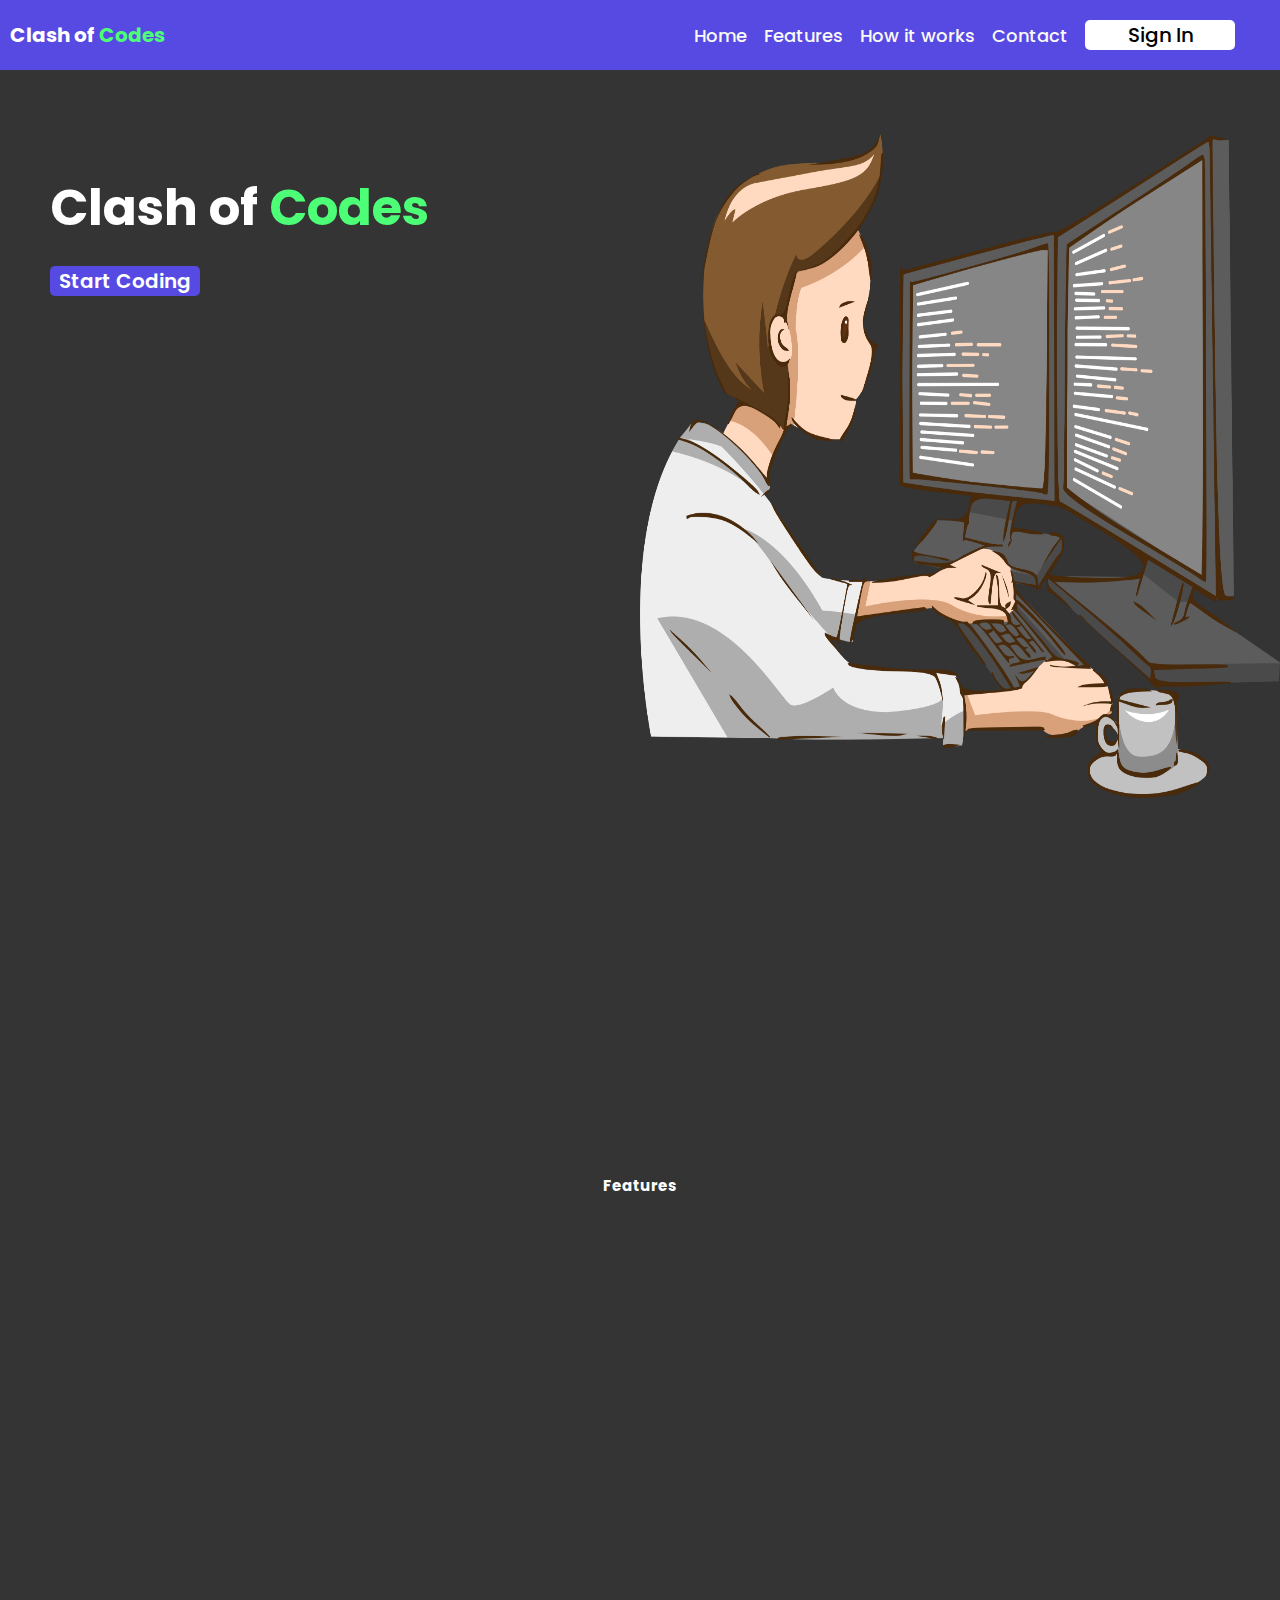
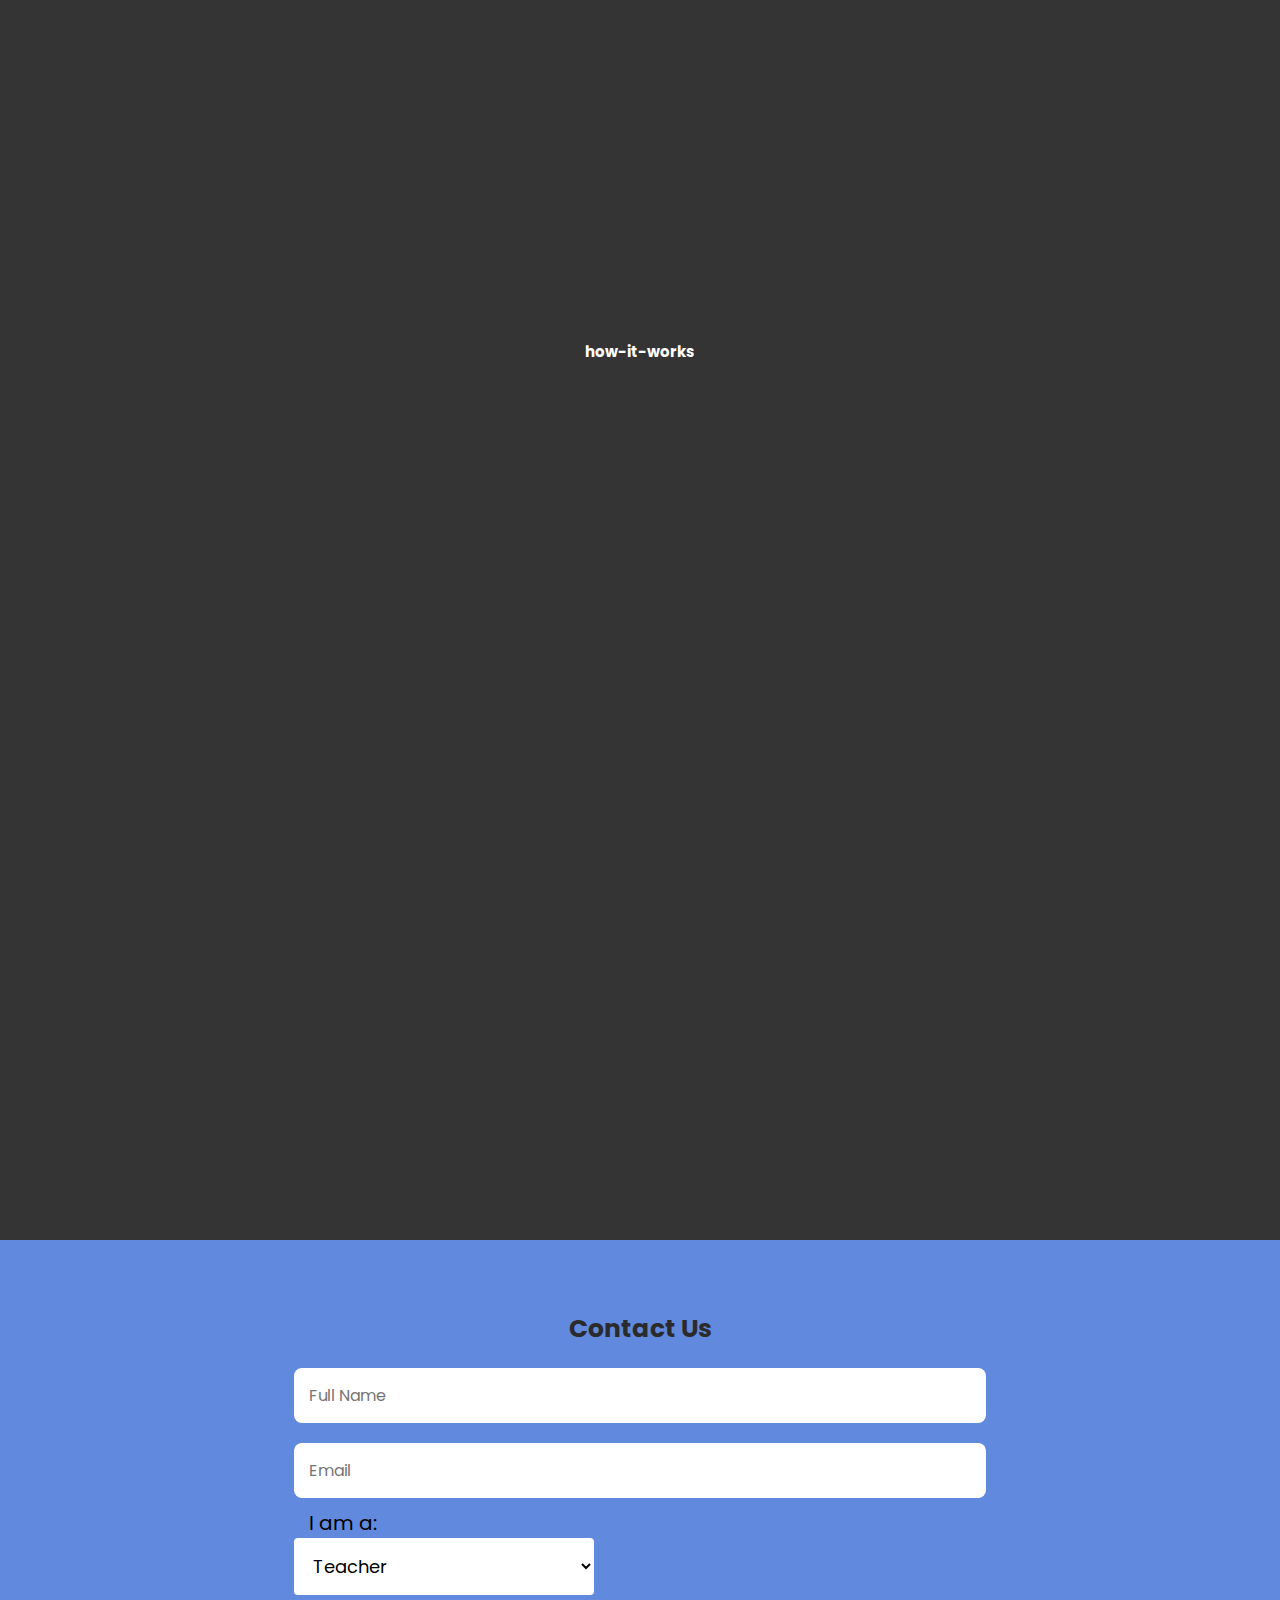
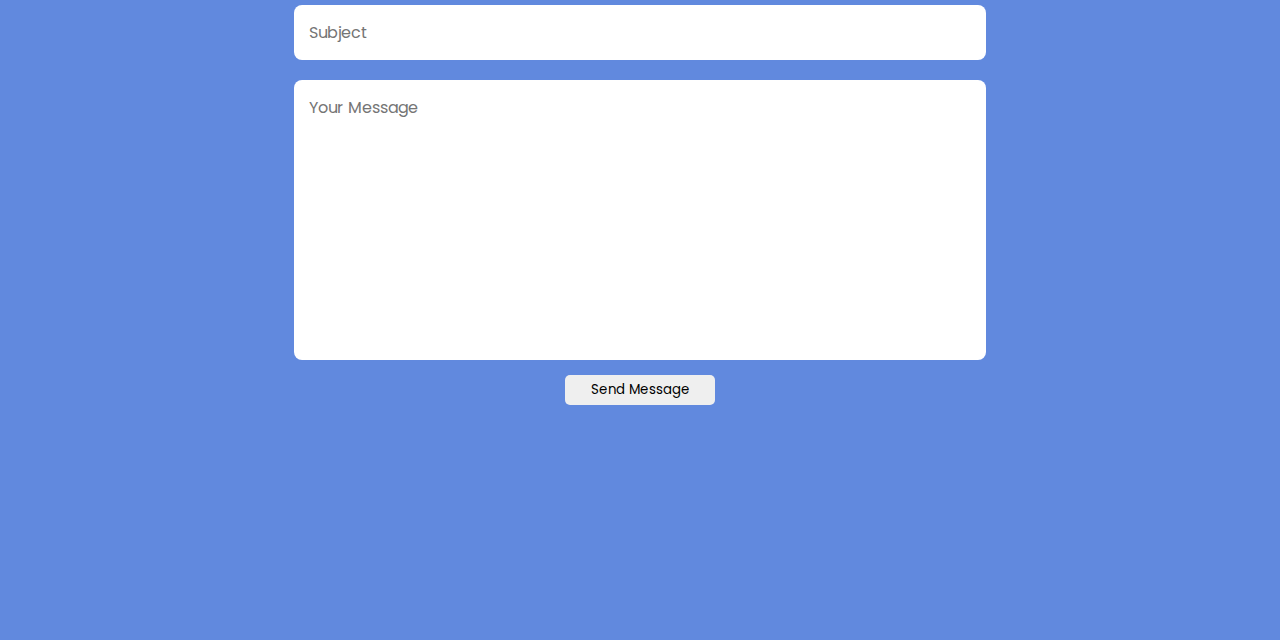
==== index.html @ 4980e511 "First commit" ====
<!DOCTYPE html>
<html lang="en">
  <head>
    <meta charset="UTF-8" />
    <meta http-equiv="X-UA-Compatible" content="IE=edge" />
    <meta name="viewport" content="width=device-width, initial-scale=1.0" />
    <title>Title</title>
    <link rel="stylesheet" href="style.css" />
    <link
      href="https://unpkg.com/boxicons@2.1.4/css/boxicons.min.css"
      rel="stylesheet"
    />
    <script src="script.js" charset="utf-8" defer></script>
  </head>

  <body>
    <div id="main">
      <div class="header">
        <div class="logo">
          <h1>Clash of <span>Codes</span></h1>
        </div>

        <input type="checkbox" id="checkbox-menu" />
        <label for="checkbox-menu" class="icons">
          <i class="bx bx-menu" id="menu-icon"></i>
          <i class="bx bx-x" id="close-icon"></i>
        </label>

        <div class="navlinks">
          <li><a href="#">Home</a></li>
          <li><a href="#features">Features</a></li>
          <li><a href="#how-it-works">How it works</a></li>
          <li><a href="#contact">Contact</a></li>
          <!-- <li><a href="#">About</a></li> -->
          <button class="btn signin">Sign In</button>
        </div>
      </div>

      <div class="home" id="home">
        <div class="home-left">
          <h1 class="home-coc">Clash of <span>Codes</span></h1>
          <button class="contest btn">Start Coding</button>
        </div>
        <div class="home-right">
          <img src="static/image01.png" alt="" />
        </div>
      </div>

      <div class="features" id="features">
        <h2>Features</h2>

      

        <video id="coc-video" autoplay loop>
            <source src="static/coc.mp4" type="video/mp4">
        </video>

      </div>

      <div class="how-it-works" id="how-it-works">
        <h2>how-it-works</h2>
      </div>

      <div class="contact" id="contact">
        <h2 class="heading">Contact <span>Us</span></h2>

        <form action="https://formspree.io/f/moqgjyyo"
        method="POST">
          <div class="input-box">
            <input type="text" name="Full Name" placeholder="Full Name" id="input_name" required/>
            <input type="email" name="Email" placeholder="Email" id="input_email" required/>
          </div>

          <div class="input-box">
            <label for="i-am-a">I am a:</label>

            <select name="i-am-a" id="i-am-a">
              <!-- <option value="none">Choose</option> -->
              <option value="teacher">Teacher</option>
              <option value="student">Student</option>
              <option value="institue">Institue</option>
            </select>

            <input type="text" name="subject" placeholder="Subject" id="input_sub"/>
          </div>
          <textarea
            name="message"
            id="input_msg"
            cols="30"
            rows="10"
            placeholder="Your Message"
          ></textarea>
          <input type="submit" value="Send Message" class="btn" />
        </form>
      </div>
    </div>
  </body>
</html>
---- style.css ----
@import url('https://fonts.googleapis.com/css2?family=Outfit:wght@400;700&family=Poppins:ital,wght@0,500;0,800;1,400&display=swap');
* {
  margin: 0;
  padding: 0;
  box-sizing: border-box;
  font-family: "Poppins", sans-serif;
  text-decoration: none;
  border: none;
  outline: none;
  scroll-behavior: smooth
}

:root {
  --bg-clor: #f9f9f9;
  --majorelle-blue: #574ae2ff;
  --royal-blue-traditional: #222a68ff;
  --ultra-violet: #654597ff;
  --lavender-floral: #ab81cdff;
  --mauve: #e2adf2ff;
  --dark-bg1: #343434;
}

html {
  font-size: 62.5%
}

html,
body {
  width: 100%;
  height: 100%;
  background-color: #343434;
  position: relative
}

#main {
  width: 100%;
  height: 100%
}

li,
a {
  text-decoration: none;
  color: #000;
  list-style: none
}

.header {
  display: flex;
  justify-content: space-between;
  align-items: center;
  width: 100%;
  height: 70px;
  background-color: var(--majorelle-blue);
  padding-left: 1rem;
  padding-right: 1rem;
  color: #f9f9f9;
  position: fixed;
  top: 0;
  z-index: 100
}

.navlinks {
  display: flex;
  align-items: center;
  gap: 1.7rem;
  font-size: 1.8rem
}

.navlinks li a {
  color: #f9f9f9;
  font-weight: 500;
  border-bottom: 2px solid transparent
}

.navlinks li a:hover,
a:active {
  text-shadow: 0 0 30px #aab4ff;
  border-bottom: 2px solid #251a98
}

.logo {
  cursor: pointer;
  color: #fff
}

.logo span {
  color: #4dff76
}

.signin {
  height: 35px;
  width: 8rem;
  margin-right: 3.5rem;
  font-size: 2rem;
  font-weight: 500;
  border-radius: 5px;
  background-color: #fff;
  cursor: pointer
}

.signin:hover {
  box-shadow: 0 0 10px 2px #aab4ff
}

.signin:active {
  background-color: #d9d8e2
}

.home {
  height: calc(100vh - 70px);
  width: 100%;
  display: flex;
  background-color: var(--dark-bg1);
  margin-top: 70px
}

.home-left {
  width: 50%;
  height: 100%;
  padding-top: 10rem;
  padding-left: 5rem;
  font-size: 2rem
}

.home-right {
  width: 50%;
  height: 100%;
  background-color: var(--dark-bg1);
}

.home-right img {
  width: 100%;
  height: 80%;
  margin: 10% auto;
  background-color: var(--dark-bg1);;
}

.features {
  height: calc(100vh + 70px);
  width: 100%;
  background-color: var(--dark-bg1);
  /* padding-top: 70px; */
  display: flex;
  flex-direction: column;
  justify-content: center;
  align-items: center;
  color: white;
}

#coc-video {
  border-radius: 2rem;
  width: 100%;
  height: 40rem;
}


.how-it-works {
  height: calc(100vh + 70px);
  width: 100%;
  background-color: var(--dark-bg1);
  padding-top: 70px;
  text-align: center;
  color: white;
}

.contact {
  padding-top: 70px;
  padding-left: 7px;
  padding-right: 7px;
  height: calc(100vh + 10rem);
  width: 100%;
  background-color: #6189de;
  display: flex;
  flex-direction: column;
  text-align: center
}

.contest {
  width: 15rem;
  height: 5rem;
  background-color: var(--majorelle-blue);
  font-weight: 600;
  font-size: 2rem;
  border-radius: 5px;
  color: #fff;
  margin-top: 2rem;
  cursor: pointer
}

.contest:hover {
  background-color: #616dc7;
  box-shadow: 0 0 20px 0 #6871b4
}

.home-coc {
  font-size: 5rem;
  color: #fff;
  cursor: default
}

.home-coc span {
  color: #4dff76
}

.contact h2 {
  color: #2b2b2b;
  font-size: 2.5rem
}

.contact form {
  max-width: 70rem;
  margin: 1rem auto;
  text-align: center;
  margin-bottom: 3rem
}

.contact form .input-box {
  display: flex;
  justify-content: center;
  flex-wrap: wrap
}

.contact form .input-box input,
.contact form textarea {
  width: 100%;
  padding: 1.5rem;
  font-size: 1.6rem;
  background-color: #fff;
  border-radius: .8rem;
  border: 2px solid var(--main-color);
  margin: 1rem 0;
  resize: none
}

.input-box select {
  width: 30rem;
  font-size: 1.8rem;
  padding: 1.5rem
}

.input-box label {
  font-size: 2rem;
  font-weight: 400;
  padding-left: 1.5rem
}

.input-box select {
  border-radius: 4px;
  background-color: #fff
}

.contact .input-box:nth-child(2) {
  display: flex;
  flex-direction: column;
  align-items: start
}

.btn {
  width: 15rem;
  height: 3rem;
  border-radius: 5px
}

.btn:hover {
  box-shadow: 0 0 10px 2px #e0edff
}

#menu-icon {
  display: none
}

#checkbox-menu {
  display: none
}

.icons {
  position: absoulte;
  right: 5%;
  font-size: 2.8rem;
  color: #fff;
  cursor: pointer;
  display: none
}

@media only screen and (max-width: 800px) {
  .home-right img {
    height: 70%
  }
}

@media only screen and (max-width: 780px) {
  .header {
    padding: auto 2rem
  }

  .home {
    flex-direction: column;
    height: fit-content
  }

  .home-left {
    width: 100%;
    margin-bottom: 2rem;
    padding-top: 5rem;
    padding-left: 2.5rem
  }

  .home-right {
    width: 100%;
    padding: 2px 1.5rem;
    height: fit-content
  }

  .navlinks {
    flex-direction: column;
    position: absolute;
    top: 0;
    left: 100%;
    width: 100%;
    height: calc(100vh - 70px);
    margin-top: 70px;
    background: #6871b48a;
    backdrop-filter: blur(30px);
    box-shadow: 0 .5rem 1rem #0000001c;
    overflow: hidden;
    transition: .5s ease
  }

  .signin {
    margin: 0
  }

  .header {
    padding-left: 1.2rem;
    padding-right: 1.4rem
  }

  .navlinks li a {
    display: block
  }

  #menu-icon,
  #close-icon {
    display: block;
    font-size: 3.6rem;
    cursor: pointer
  }

  .icons {
    display: inline-flex
  }
  
  #checkbox-menu:checked~.icons #menu-icon {
    display: none
  }

  .icons #close-icon {
    display: none
  }

  #checkbox-menu:checked~.icons #close-icon {
    display: block
  }

  #checkbox-menu:checked~.navlinks {
    padding-top: 10px;
    padding-bottom: 10px;
    width: 70vw;
    left: 30vw
  }


  .features {
    height: calc(35vh + 10px);
    padding: 80px 3px 10px 3px;
  }
  #coc-video {
    border-radius: 2rem;
    width: 100%;
    height: 25vh;
  }
}
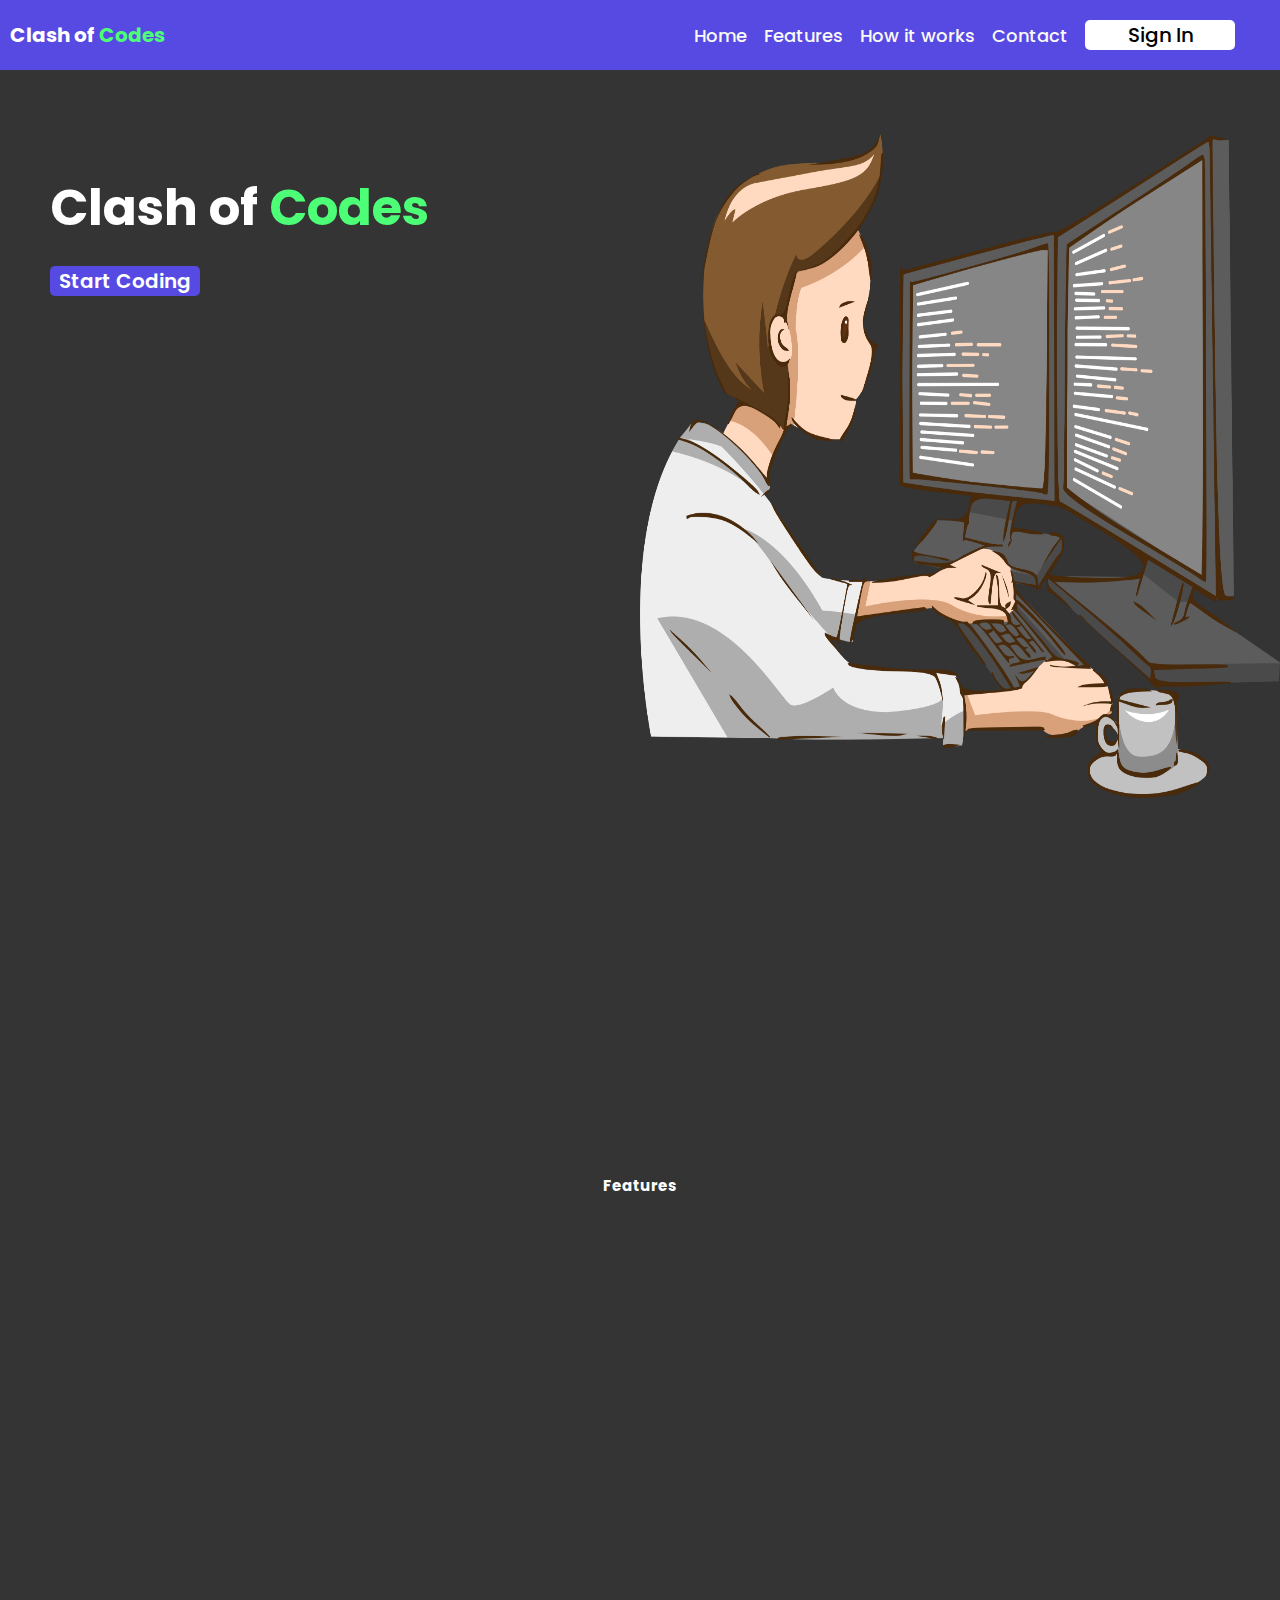
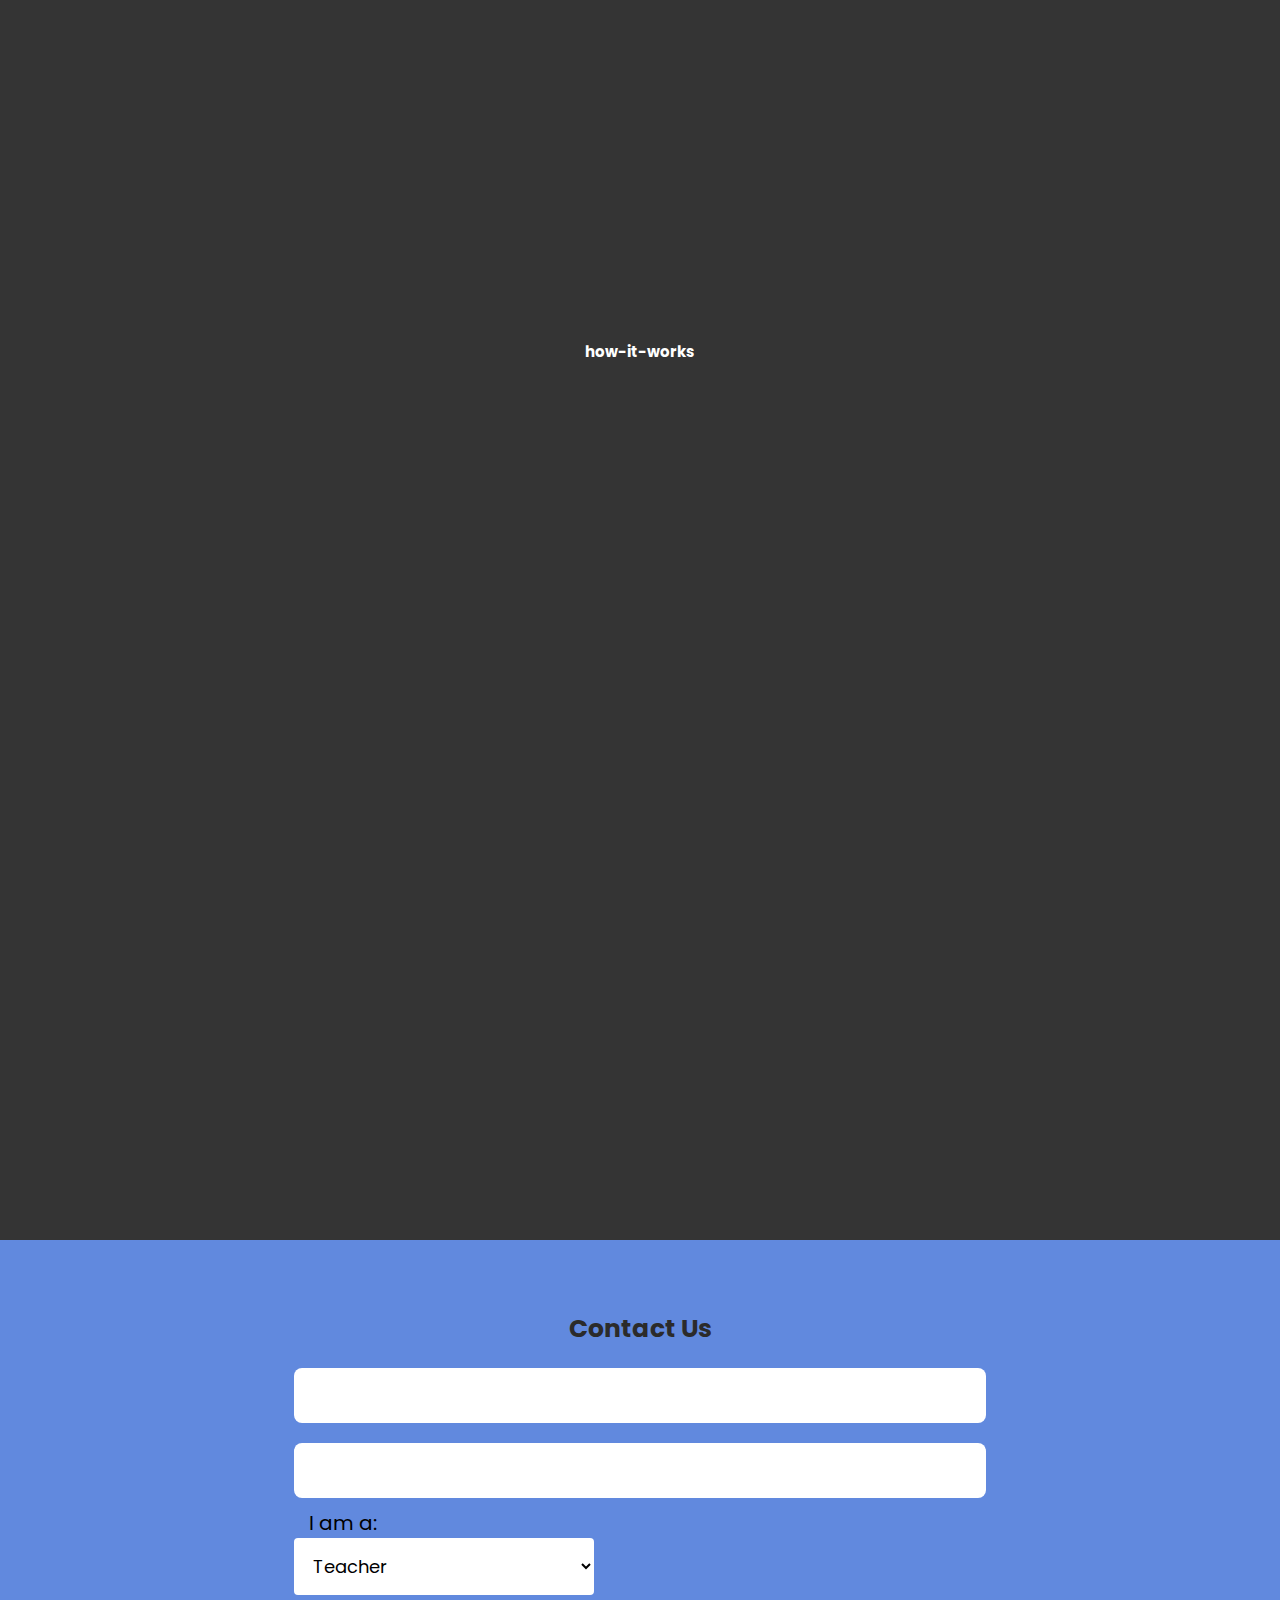
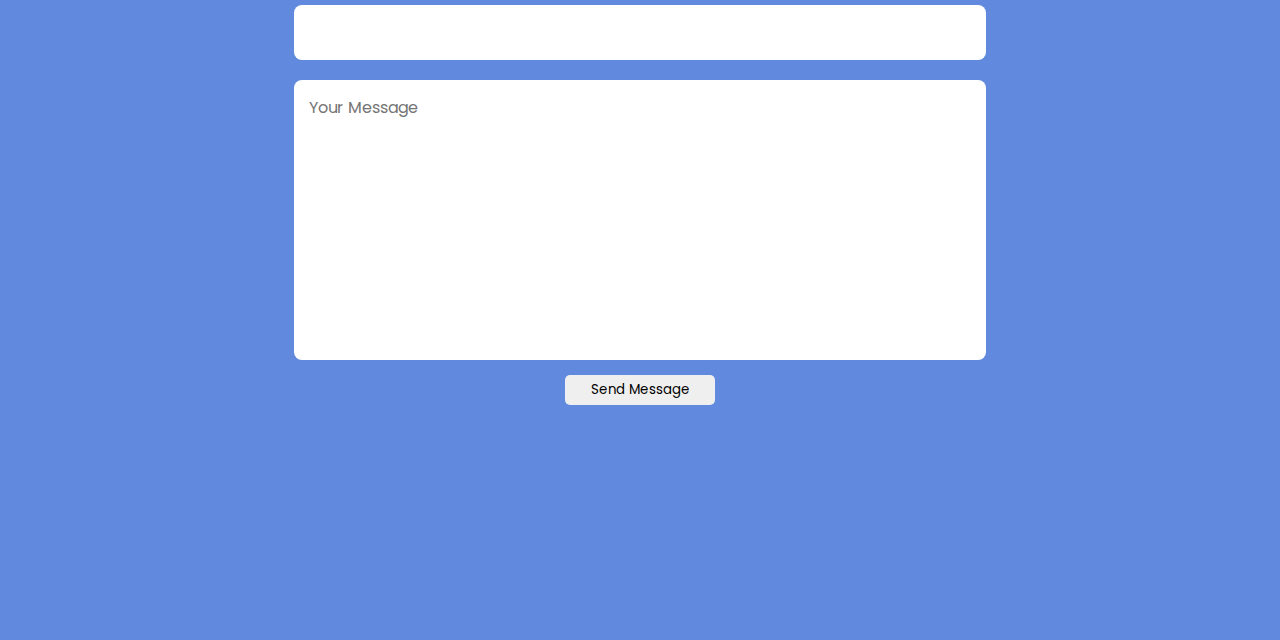
==== commit 4119523e: "Added Login.html" ====
--- a/index.html
+++ b/index.html
@@ -32,7 +32,7 @@
           <li><a href="#how-it-works">How it works</a></li>
           <li><a href="#contact">Contact</a></li>
           <!-- <li><a href="#">About</a></li> -->
-          <button class="btn signin">Sign In</button>
+          <button class="btn signin"><a href="login.html">Sign In</a></button>
         </div>
       </div>
 
--- a/style.css
+++ b/style.css
@@ -76,7 +76,8 @@
 a:active {
   text-shadow: 0 0 30px #aab4ff;
   border-bottom: 2px solid #251a98
-}
+} 
+
 
 .logo {
   cursor: pointer;
@@ -379,4 +380,121 @@
     width: 100%;
     height: 25vh;
   }
+}
+
+
+
+
+
+
+
+
+
+
+
+
+
+
+/* login css */
+
+.parent_wrapper {
+  height: calc(100vh - 70px);
+  padding-top: calc(70px + 2rem);
+  width: 100%;
+  display: flex;
+  align-items: center;
+  justify-content: center;
+}
+@media only screen and (max-width: 780px) {
+  .parent_wrapper {
+    padding-top: 80px;
+    align-items: start;
+  }
+}
+
+.wrapper {
+  width: 420px;
+  background: transparent;
+  border: 2px solid rgba(255, 255, 255, 0.2);
+  backdrop-filter: blur(20px);
+  box-shadow: 0 0 10px rgba(0, 0, 0, 0.2);
+  color: #fff;
+  padding: 30px 40px;
+  border-radius: 10px;
+}
+.wrapper h1{
+  font-size: 36px;
+  text-align: center;
+}
+.wrapper .input-box {
+  width: 100%;
+  height: 50px;
+  margin: 30px 0;
+  position: relative;
+}
+
+.input-box input {
+  width: 100%;
+  height: 100%;
+  background: transparent;
+  border: none;
+  outline: none;
+  border: 2px solid rgba(255, 255, 255, 0.2);
+  border-radius: 40px;
+  font-size: 16px;
+  color: #fff;
+  padding: 20px 45px 20px 20px;
+}
+.input-box input::placeholder {
+  color: #fff;
+}
+.input-box i {
+  position: absolute;
+  right: 20px;
+  top: 50%;
+  transform: translateY(-50%);
+  font-size: 20px;
+}
+
+.wrapper .remember-forgot{
+  display: flex;
+  justify-content: space-between;
+  font-size: 14.5px;
+  margin: -15px 0 15px;
+}
+.remember-forgot label input {
+  accent-color: #fff;
+  margin-right: 3px;
+}
+.remember-forgot a {
+  color: #fff;
+  text-decoration: none;
+}
+.remember-forgot a:hover {
+  text-decoration: underline;
+}
+.wrapper .btn {
+  width: 100%;
+  height: 45px;
+  background: #fff;
+  border: none;
+  outline: none;
+  border-radius: 40px;
+  box-shadow: 0 0 10px rgba(0, 0, 0, 0.1);
+  cursor: pointer;
+  font-size: 16px;
+  color: #333;
+  font-weight: 600;
+}
+.wrapper .register-link {
+  font-size: 14.5px;
+  text-align: center;
+  margin: 20px 0 15px;
+}
+.register-link a {
+  color: #fff;
+  text-decoration: none;
+}
+.register-link a:hover {
+  text-decoration: underline;
 }